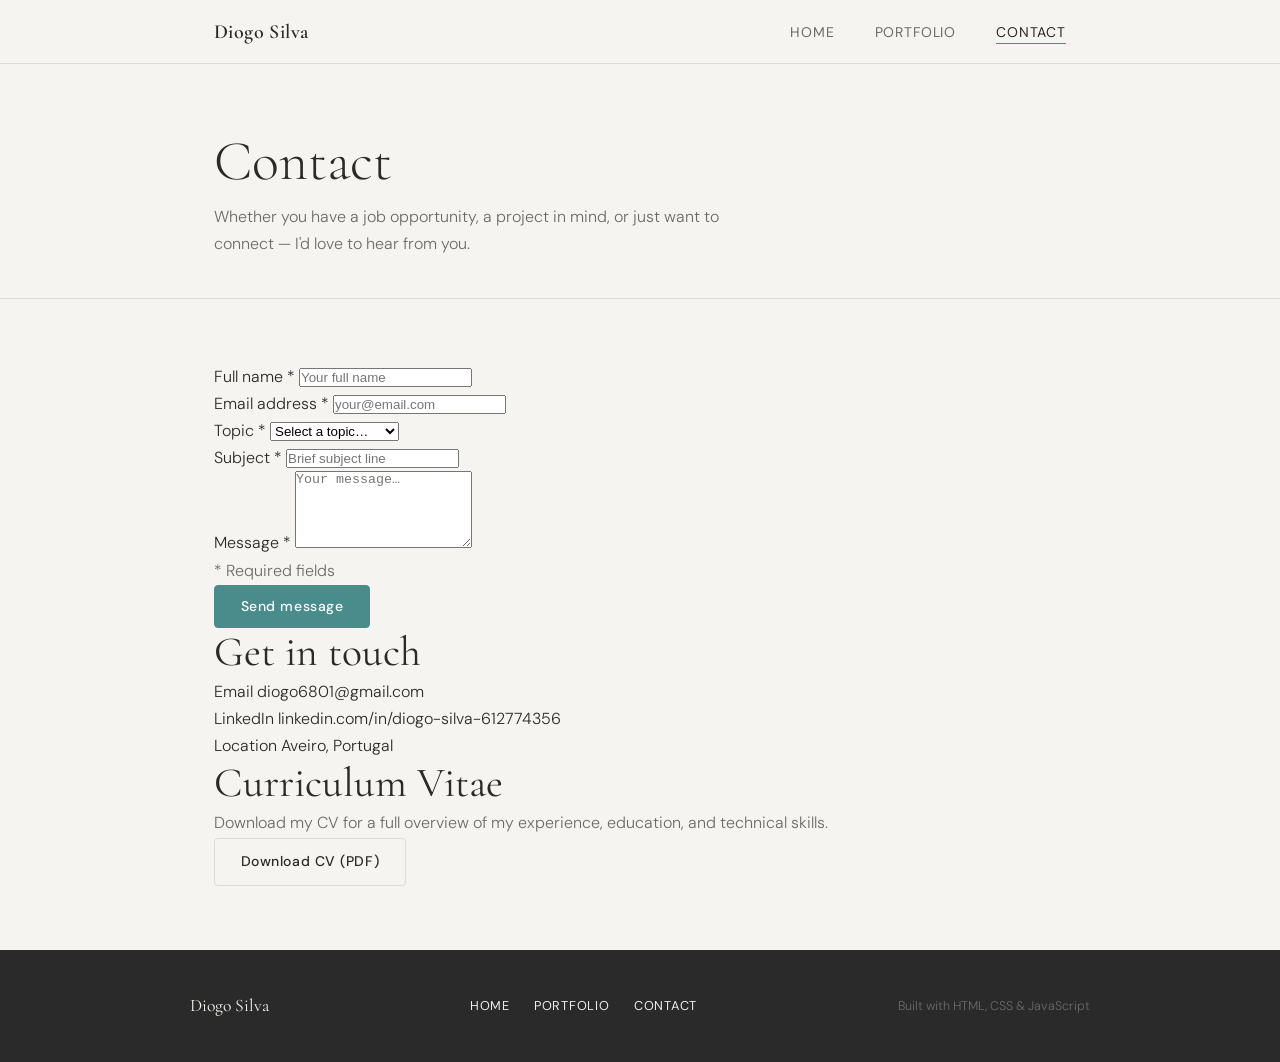
==== pages/contact.html @ 9d7e0ed2 "Add files via upload" ====
<!DOCTYPE html>
<html lang="en">

<head>
  <meta charset="UTF-8" />
  <meta name="viewport" content="width=device-width, initial-scale=1.0" />
  <title>Diogo Silva | Contact</title>
  <link rel="stylesheet" href="../styles/styles.css" />
</head>

<body>

  <!-- ========================================================
       HEADER & NAVIGATION
       ======================================================== -->
  <header class="site-header">
    <nav class="nav-container">
      <a href="../index.html" class="nav-logo">Diogo Silva</a>
      <ul class="nav-links">
        <li><a href="../index.html" class="nav-link">Home</a></li>
        <li><a href="portfolio.html" class="nav-link">Portfolio</a></li>
        <li><a href="contact.html" class="nav-link active">Contact</a></li>
      </ul>
    </nav>
  </header>

  <main>

    <!-- ========================================================
         PAGE HERO
         ======================================================== -->
    <section class="page-hero">
      <div class="section-container">
        <h1 class="page-hero-title">Contact</h1>
        <p class="page-hero-subtitle">
          Whether you have a job opportunity, a project in mind, or just
          want to connect — I'd love to hear from you.
        </p>
      </div>
    </section>

    <!-- ========================================================
         CONTACT SECTION
         ======================================================== -->
    <section id="contact" class="section">
      <div class="section-container">
        <div class="contact-layout">

          <!-- ---- CONTACT FORM ---- -->
          <div class="contact-form-wrapper">

            <!-- Success message -->
            <div class="form-feedback form-feedback--success" id="form-success" hidden>
              <p>Thank you for your message, I'll get back to you soon.</p>
            </div>

            <!-- Error summary -->
            <div class="form-feedback form-feedback--error" id="form-error-summary" hidden>
              <p>Please fix the errors below before submitting.</p>
            </div>

            <form class="contact-form" id="contact-form" novalidate>

              <!-- Name -->
              <div class="form-group" id="group-name">
                <label class="form-label" for="name">
                  Full name <span class="form-required" aria-hidden="true">*</span>
                </label>
                <input
                  class="form-input"
                  type="text"
                  id="name"
                  name="name"
                  placeholder="Your full name"
                  autocomplete="name"
                  aria-required="true"
                  aria-describedby="error-name"
                />
                <p class="form-error" id="error-name" role="alert" hidden>
                  Please enter your name.
                </p>
              </div>

              <!-- Email -->
              <div class="form-group" id="group-email">
                <label class="form-label" for="email">
                  Email address <span class="form-required" aria-hidden="true">*</span>
                </label>
                <input
                  class="form-input"
                  type="email"
                  id="email"
                  name="email"
                  placeholder="your@email.com"
                  autocomplete="email"
                  aria-required="true"
                  aria-describedby="error-email"
                />
                <p class="form-error" id="error-email" role="alert" hidden>
                  Please enter a valid email address.
                </p>
              </div>

              <!-- Topic dropdown -->
              <div class="form-group" id="group-topic">
                <label class="form-label" for="topic">
                  Topic <span class="form-required" aria-hidden="true">*</span>
                </label>
                <select
                  class="form-input form-select"
                  id="topic"
                  name="topic"
                  aria-required="true"
                  aria-describedby="error-topic"
                >
                  <option value="">Select a topic…</option>
                  <option value="job">Job opportunity</option>
                  <option value="collaboration">Collaboration</option>
                  <option value="feedback">Portfolio feedback</option>
                  <option value="other">Other</option>
                </select>
                <p class="form-error" id="error-topic" role="alert" hidden>
                  Please select a topic.
                </p>
              </div>

              <!-- Subject -->
              <div class="form-group" id="group-subject">
                <label class="form-label" for="subject">
                  Subject <span class="form-required" aria-hidden="true">*</span>
                </label>
                <input
                  class="form-input"
                  type="text"
                  id="subject"
                  name="subject"
                  placeholder="Brief subject line"
                  aria-required="true"
                  aria-describedby="error-subject"
                />
                <p class="form-error" id="error-subject" role="alert" hidden>
                  Please enter a subject.
                </p>
              </div>

              <!-- Message -->
              <div class="form-group" id="group-message">
                <label class="form-label" for="message">
                  Message <span class="form-required" aria-hidden="true">*</span>
                </label>
                <textarea
                  class="form-input form-textarea"
                  id="message"
                  name="message"
                  placeholder="Your message…"
                  rows="5"
                  aria-required="true"
                  aria-describedby="error-message"
                ></textarea>
                <p class="form-error" id="error-message" role="alert" hidden>
                  Please enter a message.
                </p>
              </div>

              <p class="form-note">
                <span class="form-required" aria-hidden="true">*</span> Required fields
              </p>

              <button class="btn btn-primary form-submit" type="submit">
                Send message
              </button>

            </form>
          </div><!-- /contact-form-wrapper -->

          <!-- ---- SIDEBAR: contact details + CV download ---- -->
          <aside class="contact-sidebar">

            <div class="sidebar-block">
              <h2 class="sidebar-title">Get in touch</h2>
              <ul class="contact-details">

                <li class="contact-detail">
                  <span class="contact-detail-label">Email</span>
                  <a href="mailto:diogo6801@gmail.com" class="contact-detail-value contact-link">
                    diogo6801@gmail.com
                  </a>
                </li>

                <li class="contact-detail">
                  <span class="contact-detail-label">LinkedIn</span>
                  <a
                    href="https://linkedin.com/in/diogo-silva-612774356"
                    class="contact-detail-value contact-link"
                    target="_blank"
                    rel="noopener"
                  >
                    linkedin.com/in/diogo-silva-612774356
                  </a>
                </li>

                <li class="contact-detail">
                  <span class="contact-detail-label">Location</span>
                  <span class="contact-detail-value">Aveiro, Portugal</span>
                </li>

              </ul>
            </div>

            <div class="sidebar-block">
              <h2 class="sidebar-title">Curriculum Vitae</h2>
              <p class="sidebar-text">
                Download my CV for a full overview of my experience,
                education, and technical skills.
              </p>
              <a
                href="../assets/Diogo_Silva_CV.pdf"
                class="btn btn-secondary cv-download"
                download
              >
                Download CV (PDF)
              </a>
            </div>

          </aside>

        </div><!-- /contact-layout -->
      </div>
    </section>

  </main>

  <!-- ========================================================
       FOOTER 
       ======================================================== -->
  <footer class="site-footer">
    <div class="footer-container">
      <p class="footer-name">Diogo Silva</p>
      <nav class="footer-nav">
        <a href="../index.html" class="footer-link">Home</a>
        <a href="portfolio.html" class="footer-link">Portfolio</a>
        <a href="contact.html" class="footer-link">Contact</a>
      </nav>
      <p class="footer-note">Built with HTML, CSS &amp; JavaScript</p>
    </div>
  </footer>

  <script src="../js/script.js"></script>

</body>
</html>
---- styles/styles.css ----
/* ============================================================
   DIOGO SILVA — PORTFOLIO STYLESHEET
   Palette: off-white · charcoal · muted teal accent
   Layout:  Flexbox throughout
   Fonts:   Cormorant Garamond (headings) + DM Sans (body)
   ============================================================ */

/* ------------------------------------------------------------
   GOOGLE FONTS IMPORT
   ------------------------------------------------------------ */
@import url('https://fonts.googleapis.com/css2?family=Cormorant+Garamond:ital,wght@0,300;0,400;0,600;1,300;1,400&family=DM+Sans:wght@300;400;500&display=swap');


/* ------------------------------------------------------------
   CSS CUSTOM PROPERTIES (variables)
   Change colours here and they update everywhere.
   ------------------------------------------------------------ */
:root {
  /* Colours */
  --color-bg:          #f5f4f0;       /* off-white, slightly warm */
  --color-bg-alt:      #eeecea;       /* slightly darker for alternating sections */
  --color-surface:     #ffffff;       /* card backgrounds */
  --color-border:      #dddbd7;       /* subtle borders */

  --color-text:        #2a2a2a;       /* dark charcoal */
  --color-text-muted:  #6b6b6b;       /* secondary text */
  --color-text-light:  #9a9a9a;       /* tertiary / labels */

  --color-accent:      #4a8b8c;       /* muted teal */
  --color-accent-dark: #376667;       /* teal hover state */
  --color-accent-soft: #e6f2f2;       /* teal tint for badges */

  /* Typography */
  --font-heading: 'Cormorant Garamond', Georgia, serif;
  --font-body:    'DM Sans', system-ui, sans-serif;

  /* Spacing scale */
  --space-xs:   0.5rem;
  --space-sm:   1rem;
  --space-md:   1.5rem;
  --space-lg:   2.5rem;
  --space-xl:   4rem;
  --space-xxl:  6rem;

  /* Layout */
  --max-width:      900px;
  --nav-height:     64px;
  --radius-sm:      4px;
  --radius-md:      8px;
  --radius-full:    9999px;

  /* Transitions */
  --transition: 0.2s ease;
}


/* ------------------------------------------------------------
   RESET & BASE
   ------------------------------------------------------------ */
*,
*::before,
*::after {
  box-sizing: border-box;
  margin: 0;
  padding: 0;
}

html {
  scroll-behavior: smooth;
  font-size: 16px;
}

body {
  font-family: var(--font-body);
  font-weight: 300;
  background-color: var(--color-bg);
  color: var(--color-text);
  line-height: 1.7;
  -webkit-font-smoothing: antialiased;
}

img {
  display: block;
  max-width: 100%;
}

a {
  color: inherit;
  text-decoration: none;
}

ul {
  list-style: none;
}

h1, h2, h3, h4 {
  font-family: var(--font-heading);
  font-weight: 400;
  line-height: 1.2;
  color: var(--color-text);
}


/* ------------------------------------------------------------
   TYPOGRAPHY SCALE
   ------------------------------------------------------------ */
h1 { font-size: clamp(2.8rem, 6vw, 4.5rem); }
h2 { font-size: clamp(1.8rem, 3.5vw, 2.6rem); }
h3 { font-size: clamp(1.1rem, 2vw, 1.35rem); }

p {
  font-size: 1rem;
  color: var(--color-text-muted);
  line-height: 1.8;
}


/* ------------------------------------------------------------
   REUSABLE LAYOUT HELPERS
   ------------------------------------------------------------ */

/* Centres content and caps max-width */
.section-container {
  max-width: var(--max-width);
  margin: 0 auto;
  padding: 0 var(--space-md);
}

/* Standard section vertical padding */
.section {
  padding: var(--space-xl) 0;
}

/* Alternating section background */
.section--alt {
  background-color: var(--color-bg-alt);
}

/* Section heading with a teal underline accent */
.section-title {
  font-family: var(--font-heading);
  font-size: clamp(1.8rem, 3vw, 2.4rem);
  font-weight: 300;
  letter-spacing: 0.01em;
  margin-bottom: var(--space-lg);
  padding-bottom: var(--space-xs);
  border-bottom: 1px solid var(--color-border);
  color: var(--color-text);
}

.section-title::after {
  content: '';
  display: block;
  width: 40px;
  height: 2px;
  background-color: var(--color-accent);
  margin-top: var(--space-xs);
}


/* ------------------------------------------------------------
   BUTTONS
   ------------------------------------------------------------ */
.btn {
  display: inline-block;
  font-family: var(--font-body);
  font-size: 0.875rem;
  font-weight: 500;
  letter-spacing: 0.04em;
  padding: 0.7rem 1.6rem;
  border-radius: var(--radius-sm);
  transition: background-color var(--transition),
              color var(--transition),
              border-color var(--transition);
  cursor: pointer;
}

.btn-primary {
  background-color: var(--color-accent);
  color: #ffffff;
  border: 1px solid var(--color-accent);
}

.btn-primary:hover {
  background-color: var(--color-accent-dark);
  border-color: var(--color-accent-dark);
}

.btn-secondary {
  background-color: transparent;
  color: var(--color-text);
  border: 1px solid var(--color-border);
}

.btn-secondary:hover {
  border-color: var(--color-accent);
  color: var(--color-accent);
}


/* ------------------------------------------------------------
   HEADER & NAVIGATION
   Flexbox row: logo left, links right.
   Sticky so it stays visible while scrolling.
   ------------------------------------------------------------ */
.site-header {
  position: sticky;
  top: 0;
  z-index: 100;
  background-color: var(--color-bg);
  border-bottom: 1px solid var(--color-border);
  height: var(--nav-height);
}

.nav-container {
  max-width: var(--max-width);
  margin: 0 auto;
  padding: 0 var(--space-md);
  height: 100%;

  display: flex;
  align-items: center;
  justify-content: space-between;
}

.nav-logo {
  font-family: var(--font-heading);
  font-size: 1.25rem;
  font-weight: 600;
  letter-spacing: 0.02em;
  color: var(--color-text);
  transition: color var(--transition);
}

.nav-logo:hover {
  color: var(--color-accent);
}

.nav-links {
  display: flex;
  align-items: center;
  gap: var(--space-lg);
}

.nav-link {
  font-size: 0.875rem;
  font-weight: 400;
  letter-spacing: 0.06em;
  text-transform: uppercase;
  color: var(--color-text-muted);
  transition: color var(--transition);
  padding-bottom: 2px;
  border-bottom: 1px solid transparent;
}

.nav-link:hover {
  color: var(--color-text);
}

/* Active page link gets a teal underline */
.nav-link.active {
  color: var(--color-text);
  border-bottom-color: var(--color-accent);
}


/* ------------------------------------------------------------
   HERO SECTION
   Full-viewport-height column, content centred.
   ------------------------------------------------------------ */
.hero {
  min-height: calc(100vh - var(--nav-height));
  padding: var(--space-xl) var(--space-md);

  display: flex;
  align-items: center;
  justify-content: center;
}

.hero-content {
  max-width: 680px;
  text-align: center;

  display: flex;
  flex-direction: column;
  align-items: center;
  gap: var(--space-sm);
}

.hero-eyebrow {
  font-family: var(--font-body);
  font-size: 0.875rem;
  font-weight: 400;
  letter-spacing: 0.12em;
  text-transform: uppercase;
  color: var(--color-accent);
}

.hero-name {
  font-family: var(--font-heading);
  font-weight: 300;
  color: var(--color-text);
  line-height: 1.05;
  letter-spacing: -0.01em;
}

.hero-tagline {
  font-family: var(--font-heading);
  font-size: clamp(1.1rem, 2.5vw, 1.5rem);
  font-weight: 300;
  font-style: italic;
  color: var(--color-text-muted);
}

.hero-description {
  max-width: 560px;
  font-size: 1rem;
  color: var(--color-text-muted);
  line-height: 1.8;
  margin-top: var(--space-xs);
}

.hero-actions {
  display: flex;
  gap: var(--space-sm);
  flex-wrap: wrap;
  justify-content: center;
  margin-top: var(--space-sm);
}


/* ------------------------------------------------------------
   ABOUT SECTION
   Flexbox row: text left, image right.
   Stacks on mobile.
   ------------------------------------------------------------ */
.about-content {
  display: flex;
  align-items: flex-start;
  gap: var(--space-xl);
}

.about-text {
  flex: 1;

  display: flex;
  flex-direction: column;
  gap: var(--space-sm);
}

.about-text p {
  font-size: 1rem;
  line-height: 1.85;
}

.about-image {
  flex-shrink: 0;
}

.about-image img {
  width: 220px;
  height: 220px;
  object-fit: cover;
  border-radius: var(--radius-md);
  border: 1px solid var(--color-border);
  /* Subtle greyscale — gives a professional, editorial feel.
     Remove this line if you prefer full colour. */
  filter: grayscale(20%);
}


/* ------------------------------------------------------------
   SKILLS SECTION
   Flexbox row that wraps into a grid of cards.
   ------------------------------------------------------------ */
.skills-list {
  display: flex;
  flex-wrap: wrap;
  gap: var(--space-sm);
}

.skill-card {
  background-color: var(--color-surface);
  border: 1px solid var(--color-border);
  border-radius: var(--radius-md);
  padding: var(--space-md) var(--space-lg);

  display: flex;
  flex-direction: column;
  align-items: center;
  gap: 0.4rem;

  flex: 1 1 130px;   /* grows and shrinks, min 130px wide */
  max-width: 180px;

  transition: border-color var(--transition), box-shadow var(--transition);
}

.skill-card:hover {
  border-color: var(--color-accent);
  box-shadow: 0 2px 12px rgba(74, 139, 140, 0.1);
}

.skill-card img {
  width: 36px;
  height: 36px;
  object-fit: contain;
}

.skill-name {
  font-family: var(--font-body);
  font-size: 0.9rem;
  font-weight: 500;
  color: var(--color-text);
}

.skill-level {
  font-size: 0.75rem;
  color: var(--color-text-light);
  text-align: center;
}


/* ------------------------------------------------------------
   EDUCATION & CERTIFICATIONS
   Flexbox column of cards. Each card is a row.
   ------------------------------------------------------------ */
.cert-list {
  display: flex;
  flex-direction: column;
  gap: var(--space-sm);
}

.cert-card {
  background-color: var(--color-surface);
  border: 1px solid var(--color-border);
  border-radius: var(--radius-md);
  padding: var(--space-md) var(--space-lg);

  display: flex;
  align-items: center;
  justify-content: space-between;
  gap: var(--space-md);

  transition: border-color var(--transition);
}

.cert-card:hover {
  border-color: var(--color-accent);
}

.cert-info {
  display: flex;
  flex-direction: column;
  gap: 0.25rem;
}

.cert-name {
  font-family: var(--font-body);
  font-size: 0.975rem;
  font-weight: 500;
  color: var(--color-text);
}

.cert-issuer {
  font-size: 0.85rem;
  color: var(--color-text-muted);
}

.cert-meta {
  display: flex;
  flex-direction: column;
  align-items: flex-end;
  gap: 0.4rem;
  flex-shrink: 0;
}

.cert-date {
  font-size: 0.8rem;
  color: var(--color-text-light);
  white-space: nowrap;
}

/* Status badges */
.cert-status {
  font-size: 0.72rem;
  font-weight: 500;
  letter-spacing: 0.05em;
  text-transform: uppercase;
  padding: 0.2rem 0.65rem;
  border-radius: var(--radius-full);
}

.cert-status--done {
  background-color: var(--color-accent-soft);
  color: var(--color-accent-dark);
}

.cert-status--progress {
  background-color: #fef3e2;
  color: #a0620a;
}


/* ------------------------------------------------------------
   FEATURED PROJECT CARD
   A prominent single card with tool badges and description.
   ------------------------------------------------------------ */
.featured-card {
  background-color: var(--color-surface);
  border: 1px solid var(--color-border);
  border-radius: var(--radius-md);
  padding: var(--space-lg) var(--space-xl);
  border-left: 3px solid var(--color-accent);
}

.featured-body {
  display: flex;
  flex-direction: column;
  gap: var(--space-sm);
  max-width: 640px;
}

.featured-badges {
  display: flex;
  flex-wrap: wrap;
  gap: 0.4rem;
}

.tool-badge {
  font-size: 0.72rem;
  font-weight: 500;
  letter-spacing: 0.05em;
  text-transform: uppercase;
  padding: 0.2rem 0.65rem;
  border-radius: var(--radius-full);
  background-color: var(--color-accent-soft);
  color: var(--color-accent-dark);
}

.featured-title {
  font-family: var(--font-heading);
  font-size: clamp(1.3rem, 2.5vw, 1.8rem);
  font-weight: 400;
  color: var(--color-text);
}

.featured-description {
  font-size: 0.975rem;
  line-height: 1.8;
  color: var(--color-text-muted);
}


/* ------------------------------------------------------------
   FOOTER
   Flexbox row: name · nav · tagline.
   ------------------------------------------------------------ */
.site-footer {
  background-color: var(--color-text);
  color: var(--color-bg);
  padding: var(--space-lg) var(--space-md);
}

.footer-container {
  max-width: var(--max-width);
  margin: 0 auto;

  display: flex;
  align-items: center;
  justify-content: space-between;
  flex-wrap: wrap;
  gap: var(--space-sm);
}

.footer-name {
  font-family: var(--font-heading);
  font-size: 1.1rem;
  font-weight: 400;
  color: var(--color-bg);
}

.footer-nav {
  display: flex;
  gap: var(--space-md);
}

.footer-link {
  font-size: 0.8rem;
  font-weight: 400;
  letter-spacing: 0.06em;
  text-transform: uppercase;
  color: var(--color-bg-alt);
  transition: color var(--transition);
}

.footer-link:hover {
  color: #ffffff;
}

.footer-note {
  font-size: 0.78rem;
  color: var(--color-text-muted);
}


/* ------------------------------------------------------------
   RESPONSIVE — MOBILE
   Breakpoint: 640px and below
   ------------------------------------------------------------ */
@media (max-width: 640px) {

  /* Nav: stack logo above links, or hide links behind a toggle.
     For now: reduce gap and font size so it fits on one line. */
  .nav-links {
    gap: var(--space-md);
  }

  .nav-link {
    font-size: 0.78rem;
  }

  /* Hero: less vertical padding on small screens */
  .hero {
    min-height: auto;
    padding: var(--space-xxl) var(--space-sm);
  }

  /* About: stack image below text */
  .about-content {
    flex-direction: column-reverse;
    gap: var(--space-md);
  }

  .about-image img {
    width: 140px;
    height: 140px;
  }

  /* Skills: allow 2 columns on mobile */
  .skill-card {
    flex: 1 1 120px;
  }

  /* Cert cards: stack meta below info */
  .cert-card {
    flex-direction: column;
    align-items: flex-start;
    gap: var(--space-xs);
  }

  .cert-meta {
    align-items: flex-start;
    flex-direction: row;
    gap: var(--space-sm);
  }

  /* Featured card: reduce padding */
  .featured-card {
    padding: var(--space-md);
  }

  /* Footer: stack vertically */
  .footer-container {
    flex-direction: column;
    align-items: flex-start;
    gap: var(--space-xs);
  }

  .footer-nav {
    gap: var(--space-sm);
  }
}


/* ============================================================
   PORTFOLIO PAGE
   ============================================================ */

/* ------------------------------------------------------------
   PAGE HERO
   Smaller than the index hero — title + subtitle only.
   ------------------------------------------------------------ */
.page-hero {
  padding: var(--space-xl) 0 var(--space-lg);
  border-bottom: 1px solid var(--color-border);
}

.page-hero-title {
  font-family: var(--font-heading);
  font-size: clamp(2.2rem, 5vw, 3.5rem);
  font-weight: 300;
  color: var(--color-text);
  margin-bottom: var(--space-xs);
}

.page-hero-subtitle {
  font-size: 1rem;
  color: var(--color-text-muted);
  max-width: 540px;
  line-height: 1.7;
}


/* ------------------------------------------------------------
   FILTER BAR
   Flexbox row of toggle buttons.
   ------------------------------------------------------------ */
.filter-bar {
  display: flex;
  flex-wrap: wrap;
  gap: var(--space-xs);
  margin-bottom: var(--space-sm);
}

.filter-btn {
  font-family: var(--font-body);
  font-size: 0.8rem;
  font-weight: 500;
  letter-spacing: 0.06em;
  text-transform: uppercase;
  padding: 0.45rem 1.1rem;
  border-radius: var(--radius-full);
  border: 1px solid var(--color-border);
  background-color: transparent;
  color: var(--color-text-muted);
  cursor: pointer;
  transition: background-color var(--transition),
              color var(--transition),
              border-color var(--transition);
}

.filter-btn:hover {
  border-color: var(--color-accent);
  color: var(--color-accent);
}

.filter-btn.active {
  background-color: var(--color-accent);
  border-color: var(--color-accent);
  color: #ffffff;
}


/* ------------------------------------------------------------
   PROJECT COUNT LABEL
   ------------------------------------------------------------ */
.projects-count {
  font-size: 0.8rem;
  color: var(--color-text-light);
  margin-bottom: var(--space-md);
  min-height: 1.2em; /* prevents layout jump when text changes */
}


/* ------------------------------------------------------------
   PROJECTS GRID
   Flexbox row that wraps. Each card takes up ~half the width
   on desktop, full width on mobile.
   ------------------------------------------------------------ */
.projects-grid {
  display: flex;
  flex-wrap: wrap;
  gap: var(--space-md);
}

/* ------------------------------------------------------------
   PROJECT CARD
   Flexbox column: header → body (grows) → footer pinned bottom.
   ------------------------------------------------------------ */
.project-card {
  background-color: var(--color-surface);
  border: 1px solid var(--color-border);
  border-radius: var(--radius-md);
  overflow: hidden;

  /* Each card takes up roughly half the row on desktop */
  flex: 1 1 380px;
  max-width: calc(50% - var(--space-md) / 2);

  display: flex;
  flex-direction: column;

  transition: border-color var(--transition), box-shadow var(--transition);
}

.project-card:hover {
  border-color: var(--color-accent);
  box-shadow: 0 4px 20px rgba(74, 139, 140, 0.1);
}

/* Placeholder cards are slightly muted */
.project-card--placeholder {
  opacity: 0.7;
}

.project-card--placeholder:hover {
  opacity: 1;
}

/* Cards hidden by the filter */
.project-card[hidden] {
  display: none;
}

.project-card-header {
  padding: var(--space-md) var(--space-md) 0;
}

.project-badges {
  display: flex;
  align-items: center;
  gap: 0.4rem;
  flex-wrap: wrap;
}

/* Tool badge colour variants */
.tool-badge--sql {
  background-color: #e8f0fe;
  color: #2a56a8;
}

.tool-badge--powerbi {
  background-color: #fff4e0;
  color: #9a5a00;
}

.project-card-body {
  padding: var(--space-sm) var(--space-md);
  flex: 1; /* pushes footer to bottom */
  display: flex;
  flex-direction: column;
  gap: var(--space-sm);
}

.project-title {
  font-family: var(--font-heading);
  font-size: clamp(1.1rem, 2vw, 1.35rem);
  font-weight: 400;
  color: var(--color-text);
  line-height: 1.3;
}

.project-description {
  font-size: 0.9rem;
  color: var(--color-text-muted);
  line-height: 1.75;
  flex: 1;
}

/* Tech tag strip */
.project-tech {
  display: flex;
  flex-wrap: wrap;
  gap: 0.3rem;
  list-style: none;
}

.project-tech li {
  font-size: 0.72rem;
  font-weight: 500;
  letter-spacing: 0.03em;
  padding: 0.15rem 0.5rem;
  border-radius: var(--radius-sm);
  background-color: var(--color-bg-alt);
  color: var(--color-text-muted);
}

.project-card-footer {
  padding: var(--space-sm) var(--space-md) var(--space-md);
  border-top: 1px solid var(--color-border);
  display: flex;
  align-items: center;
}

.coming-soon-label {
  font-size: 0.78rem;
  font-style: italic;
  color: var(--color-text-light);
}

/* Status badge variants */
.status-badge {
  font-size: 0.72rem;
  font-weight: 500;
  letter-spacing: 0.05em;
  text-transform: uppercase;
  padding: 0.2rem 0.65rem;
  border-radius: var(--radius-full);
}

.status-badge--done {
  background-color: var(--color-accent-soft);
  color: var(--color-accent-dark);
}

.status-badge--progress {
  background-color: #fef3e2;
  color: #a0620a;
}


/* ------------------------------------------------------------
   EMPTY STATE
   Shown when a filter returns no results.
   ------------------------------------------------------------ */
.empty-state {
  padding: var(--space-xl) 0;
  text-align: center;

  display: flex;
  flex-direction: column;
  align-items: center;
  gap: var(--space-sm);
}

.empty-state-text {
  font-size: 1rem;
  color: var(--color-text-muted);
}


/* ------------------------------------------------------------
   PORTFOLIO RESPONSIVE — MOBILE
   ------------------------------------------------------------ */
@media (max-width: 640px) {

  .page-hero {
    padding: var(--space-lg) 0 var(--space-md);
  }

  /* Cards go full width on mobile */
  .project-card {
    flex: 1 1 100%;
    max-width: 100%;
  }
}
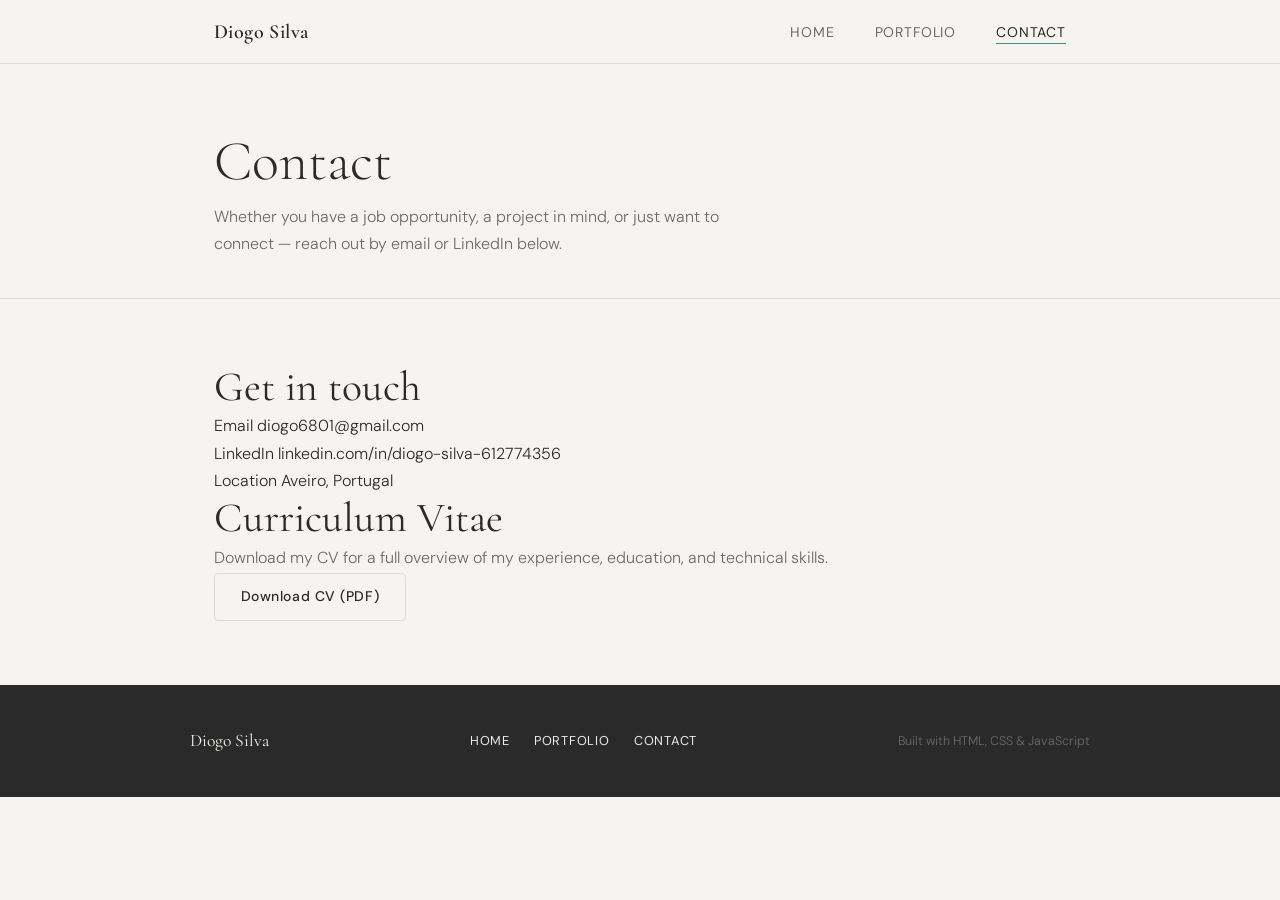
==== commit f737842c: "Update contact.html" ====
--- a/pages/contact.html
+++ b/pages/contact.html
@@ -34,7 +34,7 @@
         <h1 class="page-hero-title">Contact</h1>
         <p class="page-hero-subtitle">
           Whether you have a job opportunity, a project in mind, or just
-          want to connect — I'd love to hear from you.
+          want to connect — reach out by email or LinkedIn below.
         </p>
       </div>
     </section>
@@ -46,22 +46,22 @@
       <div class="section-container">
         <div class="contact-layout">
 
-          <!-- ---- CONTACT FORM ---- -->
+          <!-- ---- CONTACT FORM ---- 
           <div class="contact-form-wrapper">
 
-            <!-- Success message -->
+            -- Success message --
             <div class="form-feedback form-feedback--success" id="form-success" hidden>
               <p>Thank you for your message, I'll get back to you soon.</p>
             </div>
 
-            <!-- Error summary -->
+            -- Error summary --
             <div class="form-feedback form-feedback--error" id="form-error-summary" hidden>
               <p>Please fix the errors below before submitting.</p>
             </div>
 
             <form class="contact-form" id="contact-form" novalidate>
 
-              <!-- Name -->
+              -- Name --
               <div class="form-group" id="group-name">
                 <label class="form-label" for="name">
                   Full name <span class="form-required" aria-hidden="true">*</span>
@@ -81,7 +81,7 @@
                 </p>
               </div>
 
-              <!-- Email -->
+              -- Email --
               <div class="form-group" id="group-email">
                 <label class="form-label" for="email">
                   Email address <span class="form-required" aria-hidden="true">*</span>
@@ -101,7 +101,7 @@
                 </p>
               </div>
 
-              <!-- Topic dropdown -->
+              -- Topic dropdown --
               <div class="form-group" id="group-topic">
                 <label class="form-label" for="topic">
                   Topic <span class="form-required" aria-hidden="true">*</span>
@@ -124,7 +124,7 @@
                 </p>
               </div>
 
-              <!-- Subject -->
+              -- Subject --
               <div class="form-group" id="group-subject">
                 <label class="form-label" for="subject">
                   Subject <span class="form-required" aria-hidden="true">*</span>
@@ -143,7 +143,7 @@
                 </p>
               </div>
 
-              <!-- Message -->
+              -- Message --
               <div class="form-group" id="group-message">
                 <label class="form-label" for="message">
                   Message <span class="form-required" aria-hidden="true">*</span>
@@ -171,7 +171,7 @@
               </button>
 
             </form>
-          </div><!-- /contact-form-wrapper -->
+          </div> /contact-form-wrapper -->
 
           <!-- ---- SIDEBAR: contact details + CV download ---- -->
           <aside class="contact-sidebar">
@@ -249,3 +249,6 @@
 
 </body>
 </html>
+
+</body>
+</html>
--- a/styles/styles.css
+++ b/styles/styles.css
@@ -1,8 +1,5 @@
 /* ============================================================
    DIOGO SILVA — PORTFOLIO STYLESHEET
-   Palette: off-white · charcoal · muted teal accent
-   Layout:  Flexbox throughout
-   Fonts:   Cormorant Garamond (headings) + DM Sans (body)
    ============================================================ */
 
 /* ------------------------------------------------------------
@@ -13,22 +10,21 @@
 
 /* ------------------------------------------------------------
    CSS CUSTOM PROPERTIES (variables)
-   Change colours here and they update everywhere.
    ------------------------------------------------------------ */
 :root {
   /* Colours */
-  --color-bg:          #f5f4f0;       /* off-white, slightly warm */
-  --color-bg-alt:      #eeecea;       /* slightly darker for alternating sections */
+  --color-bg:          #f5f4f0;       
+  --color-bg-alt:      #eeecea;       /* alternating sections */
   --color-surface:     #ffffff;       /* card backgrounds */
   --color-border:      #dddbd7;       /* subtle borders */
 
-  --color-text:        #2a2a2a;       /* dark charcoal */
+  --color-text:        #2a2a2a;       
   --color-text-muted:  #6b6b6b;       /* secondary text */
   --color-text-light:  #9a9a9a;       /* tertiary / labels */
 
-  --color-accent:      #4a8b8c;       /* muted teal */
-  --color-accent-dark: #376667;       /* teal hover state */
-  --color-accent-soft: #e6f2f2;       /* teal tint for badges */
+  --color-accent:      #4a8b8c;      
+  --color-accent-dark: #376667;       
+  --color-accent-soft: #e6f2f2;      
 
   /* Typography */
   --font-heading: 'Cormorant Garamond', Georgia, serif;
@@ -200,8 +196,6 @@
 
 /* ------------------------------------------------------------
    HEADER & NAVIGATION
-   Flexbox row: logo left, links right.
-   Sticky so it stays visible while scrolling.
    ------------------------------------------------------------ */
 .site-header {
   position: sticky;
@@ -257,7 +251,6 @@
   color: var(--color-text);
 }
 
-/* Active page link gets a teal underline */
 .nav-link.active {
   color: var(--color-text);
   border-bottom-color: var(--color-accent);
@@ -266,7 +259,6 @@
 
 /* ------------------------------------------------------------
    HERO SECTION
-   Full-viewport-height column, content centred.
    ------------------------------------------------------------ */
 .hero {
   min-height: calc(100vh - var(--nav-height));
@@ -331,8 +323,6 @@
 
 /* ------------------------------------------------------------
    ABOUT SECTION
-   Flexbox row: text left, image right.
-   Stacks on mobile.
    ------------------------------------------------------------ */
 .about-content {
   display: flex;
@@ -363,15 +353,12 @@
   object-fit: cover;
   border-radius: var(--radius-md);
   border: 1px solid var(--color-border);
-  /* Subtle greyscale — gives a professional, editorial feel.
-     Remove this line if you prefer full colour. */
   filter: grayscale(20%);
 }
 
 
 /* ------------------------------------------------------------
    SKILLS SECTION
-   Flexbox row that wraps into a grid of cards.
    ------------------------------------------------------------ */
 .skills-list {
   display: flex;
@@ -390,7 +377,7 @@
   align-items: center;
   gap: 0.4rem;
 
-  flex: 1 1 130px;   /* grows and shrinks, min 130px wide */
+  flex: 1 1 130px;   
   max-width: 180px;
 
   transition: border-color var(--transition), box-shadow var(--transition);
@@ -423,7 +410,6 @@
 
 /* ------------------------------------------------------------
    EDUCATION & CERTIFICATIONS
-   Flexbox column of cards. Each card is a row.
    ------------------------------------------------------------ */
 .cert-list {
   display: flex;
@@ -504,7 +490,6 @@
 
 /* ------------------------------------------------------------
    FEATURED PROJECT CARD
-   A prominent single card with tool badges and description.
    ------------------------------------------------------------ */
 .featured-card {
   background-color: var(--color-surface);
@@ -554,7 +539,6 @@
 
 /* ------------------------------------------------------------
    FOOTER
-   Flexbox row: name · nav · tagline.
    ------------------------------------------------------------ */
 .site-footer {
   background-color: var(--color-text);
@@ -610,8 +594,7 @@
    ------------------------------------------------------------ */
 @media (max-width: 640px) {
 
-  /* Nav: stack logo above links, or hide links behind a toggle.
-     For now: reduce gap and font size so it fits on one line. */
+  
   .nav-links {
     gap: var(--space-md);
   }
@@ -620,13 +603,11 @@
     font-size: 0.78rem;
   }
 
-  /* Hero: less vertical padding on small screens */
   .hero {
     min-height: auto;
     padding: var(--space-xxl) var(--space-sm);
   }
 
-  /* About: stack image below text */
   .about-content {
     flex-direction: column-reverse;
     gap: var(--space-md);
@@ -637,12 +618,10 @@
     height: 140px;
   }
 
-  /* Skills: allow 2 columns on mobile */
   .skill-card {
     flex: 1 1 120px;
   }
 
-  /* Cert cards: stack meta below info */
   .cert-card {
     flex-direction: column;
     align-items: flex-start;
@@ -655,12 +634,10 @@
     gap: var(--space-sm);
   }
 
-  /* Featured card: reduce padding */
   .featured-card {
     padding: var(--space-md);
   }
 
-  /* Footer: stack vertically */
   .footer-container {
     flex-direction: column;
     align-items: flex-start;
@@ -679,7 +656,6 @@
 
 /* ------------------------------------------------------------
    PAGE HERO
-   Smaller than the index hero — title + subtitle only.
    ------------------------------------------------------------ */
 .page-hero {
   padding: var(--space-xl) 0 var(--space-lg);
@@ -704,7 +680,6 @@
 
 /* ------------------------------------------------------------
    FILTER BAR
-   Flexbox row of toggle buttons.
    ------------------------------------------------------------ */
 .filter-bar {
   display: flex;
@@ -755,8 +730,6 @@
 
 /* ------------------------------------------------------------
    PROJECTS GRID
-   Flexbox row that wraps. Each card takes up ~half the width
-   on desktop, full width on mobile.
    ------------------------------------------------------------ */
 .projects-grid {
   display: flex;
@@ -766,7 +739,6 @@
 
 /* ------------------------------------------------------------
    PROJECT CARD
-   Flexbox column: header → body (grows) → footer pinned bottom.
    ------------------------------------------------------------ */
 .project-card {
   background-color: var(--color-surface);
@@ -774,7 +746,6 @@
   border-radius: var(--radius-md);
   overflow: hidden;
 
-  /* Each card takes up roughly half the row on desktop */
   flex: 1 1 380px;
   max-width: calc(50% - var(--space-md) / 2);
 
@@ -789,7 +760,6 @@
   box-shadow: 0 4px 20px rgba(74, 139, 140, 0.1);
 }
 
-/* Placeholder cards are slightly muted */
 .project-card--placeholder {
   opacity: 0.7;
 }
@@ -798,7 +768,6 @@
   opacity: 1;
 }
 
-/* Cards hidden by the filter */
 .project-card[hidden] {
   display: none;
 }
@@ -814,7 +783,6 @@
   flex-wrap: wrap;
 }
 
-/* Tool badge colour variants */
 .tool-badge--sql {
   background-color: #e8f0fe;
   color: #2a56a8;
@@ -827,7 +795,7 @@
 
 .project-card-body {
   padding: var(--space-sm) var(--space-md);
-  flex: 1; /* pushes footer to bottom */
+  flex: 1; 
   display: flex;
   flex-direction: column;
   gap: var(--space-sm);
@@ -848,7 +816,6 @@
   flex: 1;
 }
 
-/* Tech tag strip */
 .project-tech {
   display: flex;
   flex-wrap: wrap;
@@ -879,7 +846,6 @@
   color: var(--color-text-light);
 }
 
-/* Status badge variants */
 .status-badge {
   font-size: 0.72rem;
   font-weight: 500;
@@ -889,10 +855,10 @@
   border-radius: var(--radius-full);
 }
 
-.status-badge--done {
+/* .status-badge--done {
   background-color: var(--color-accent-soft);
   color: var(--color-accent-dark);
-}
+} */
 
 .status-badge--progress {
   background-color: #fef3e2;
@@ -902,7 +868,6 @@
 
 /* ------------------------------------------------------------
    EMPTY STATE
-   Shown when a filter returns no results.
    ------------------------------------------------------------ */
 .empty-state {
   padding: var(--space-xl) 0;
@@ -929,7 +894,6 @@
     padding: var(--space-lg) 0 var(--space-md);
   }
 
-  /* Cards go full width on mobile */
   .project-card {
     flex: 1 1 100%;
     max-width: 100%;
